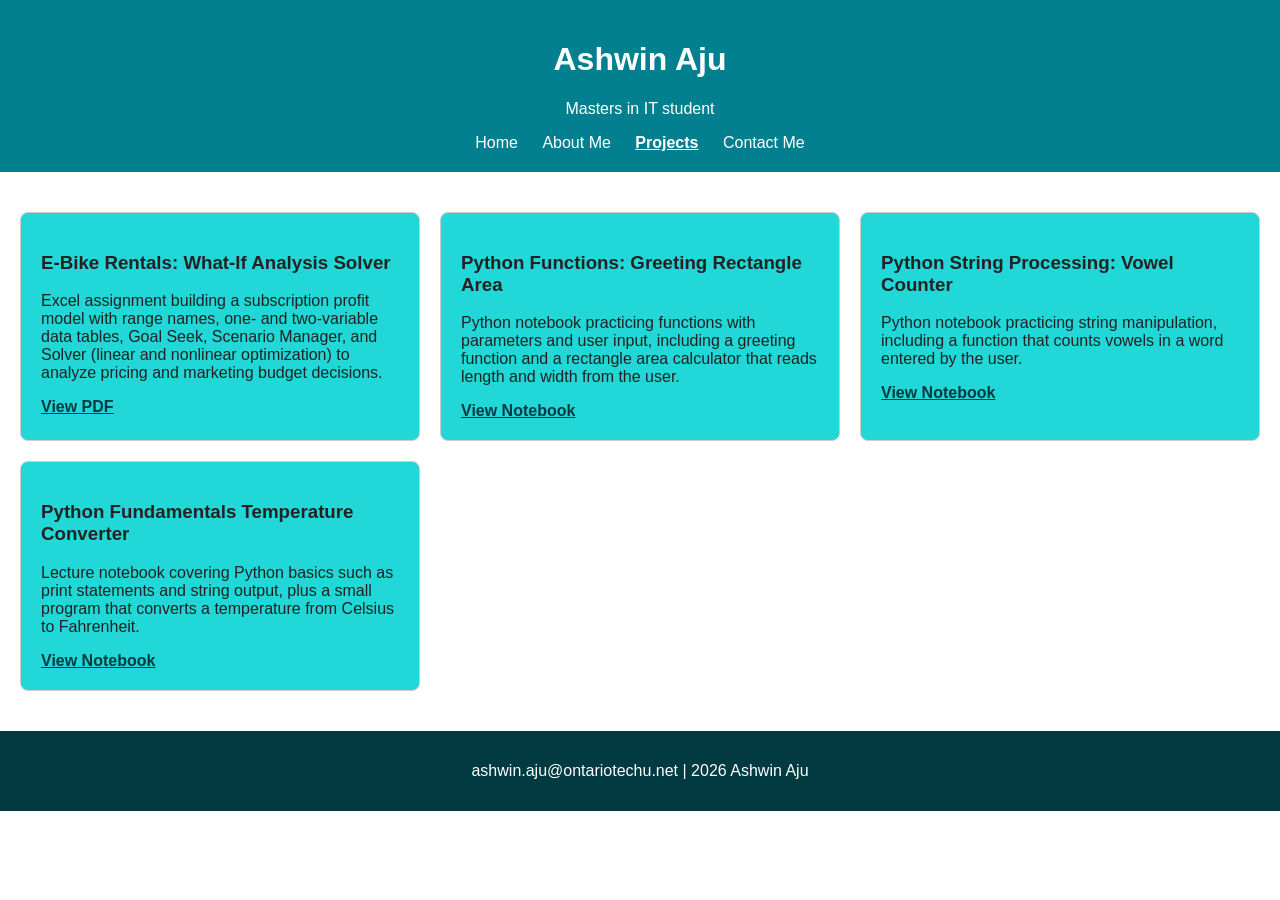
==== projects.html @ 3a2991f5 "Add portfolio site" ====
<!DOCTYPE html>
<html lang="en">
<head>
  <meta charset="UTF-8">
  <meta name="viewport" content="width=device-width, initial-scale=1.0">
  <title>Projects | Ashwin Aju</title>
  <link rel="stylesheet" href="css/style.css">
  <link rel="stylesheet" href="css/tablet.css" media="(max-width: 1024px)">
  <link rel="stylesheet" href="css/mobile.css" media="(max-width: 600px)">
</head>
<body>

  <header>
    <h1>Ashwin Aju</h1>
    <p>Masters in IT student</p>

    <nav>
      <a href="index.html">Home</a>
      <a href="about.html">About Me</a>
      <a href="projects.html" class="active">Projects</a>
      <a href="contact.html">Contact Me</a>
    </nav>
  </header>

  <section id="projects">
    <article class="card">
      <h3>E-Bike Rentals: What-If Analysis Solver</h3>
      <p>Excel assignment building a subscription profit model with range names, one- and two-variable data tables, Goal Seek, Scenario Manager, and Solver (linear and nonlinear optimization) to analyze pricing and marketing budget decisions.</p>
      <a href="files/excel-whatif-solver.pdf">View PDF</a>
    </article>
    <article class="card">
      <h3>Python Functions: Greeting Rectangle Area</h3>
      <p>Python notebook practicing functions with parameters and user input, including a greeting function and a rectangle area calculator that reads length and width from the user.</p>
      <a href="https://colab.research.google.com/drive/1PEfj40LKQtt6A8vVN2cWZ5mYEqZnS1Cf?usp=sharing">View Notebook</a>
      <a href=""></a>
    </article>
    <article class="card">
      <h3>Python String Processing: Vowel Counter</h3>
      <p>Python notebook practicing string manipulation, including a function that counts vowels in a word entered by the user.</p>
      <a href="https://colab.research.google.com/drive/1yIHJF0x7DS48zBefC7n4o3QsHWOtjtsp?usp=sharing">View Notebook</a>
    </article>
    <article class="card">
      <h3>Python Fundamentals Temperature Converter</h3>
      <p>Lecture notebook covering Python basics such as print statements and string output, plus a small program that converts a temperature from Celsius to Fahrenheit.</p>
      <a href="https://colab.research.google.com/drive/1y1J8WAmCzkVhNAOwyAPH-8B84G2kbG3A?usp=sharing">View Notebook</a>
    </article>
  </section>

  <footer>
    <p>ashwin.aju@ontariotechu.net | 2026 Ashwin Aju</p>
  </footer>

</body>
</html>
---- css/style.css ----
* { box-sizing: border-box; }

body {
  margin: 0;
  font-family: Arial, sans-serif;
  color: #222;
  background-color: #ffffff;
}

header {
  background-color: #028090;
  color: white;
  padding: 20px;
  text-align: center;
}

header nav a {
  color: white;
  margin: 0 10px;
  text-decoration: none;
}

header nav a.active {
  font-weight: bold;
  text-decoration: underline;
}

section {
  padding: 40px 20px;
}

#welcome {
  background: linear-gradient(to bottom, #028090, #013a40);
  color: white;
  text-align: center;
}

video {
  max-width: 100%;
  border: 1px solid #ccc;
  border-radius: 8px;
  display: block;
  margin-top: 10px;
}

#projects {
  display: grid;
  grid-template-columns: repeat(3, 1fr);
  gap: 20px;
}

.card {
  background-color: #22d7d7;
  border: 1px solid #ccc;
  border-radius: 8px;
  padding: 20px;
  transition: transform 0.2s, box-shadow 0.2s;
}

.card:hover {
  transform: translateY(-6px);
  box-shadow: 0 8px 16px rgba(0, 0, 0, 0.15);
}

.card a {
  color: #013a40;
  font-weight: bold;
}

footer {
  background-color: #013a40;
  color: white;
  text-align: center;
  padding: 15px;
}

footer a {
  color: #22d7d7;
}

form {
  max-width: 400px;
}

label {
  display: block;
  margin-top: 12px;
}

input, textarea {
  width: 100%;
  padding: 10px;
  border: 1px solid #ccc;
  border-radius: 6px;
  font-family: inherit;
  margin-top: 4px;
}

button {
  background: linear-gradient(135deg, #028090, #22d7d7);
  color: white;
  border: none;
  padding: 12px;
  border-radius: 6px;
  cursor: pointer;
  margin-top: 16px;
}
---- css/tablet.css ----
#projects {
  grid-template-columns: repeat(2, 1fr);
}
---- css/mobile.css ----
header nav a {
  display: block;
  margin: 8px 0;
}

#projects {
  grid-template-columns: 1fr;
}
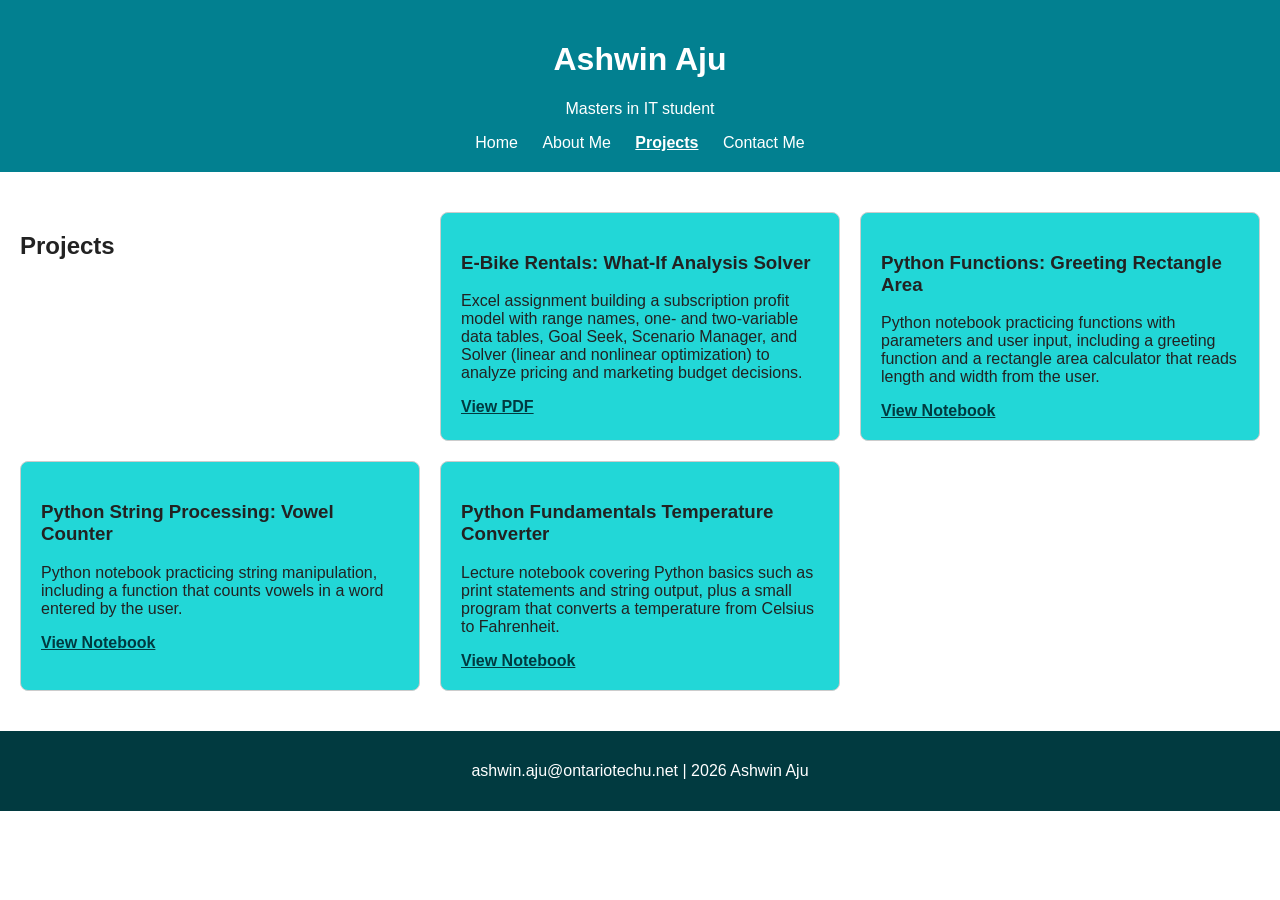
==== commit b3871157: "Fix heading order and remove empty link on projects page" ====
--- a/projects.html
+++ b/projects.html
@@ -23,6 +23,7 @@
   </header>
 
   <section id="projects">
+    <h2>Projects</h2>
     <article class="card">
       <h3>E-Bike Rentals: What-If Analysis Solver</h3>
       <p>Excel assignment building a subscription profit model with range names, one- and two-variable data tables, Goal Seek, Scenario Manager, and Solver (linear and nonlinear optimization) to analyze pricing and marketing budget decisions.</p>
@@ -32,7 +33,6 @@
       <h3>Python Functions: Greeting Rectangle Area</h3>
       <p>Python notebook practicing functions with parameters and user input, including a greeting function and a rectangle area calculator that reads length and width from the user.</p>
       <a href="https://colab.research.google.com/drive/1PEfj40LKQtt6A8vVN2cWZ5mYEqZnS1Cf?usp=sharing">View Notebook</a>
-      <a href=""></a>
     </article>
     <article class="card">
       <h3>Python String Processing: Vowel Counter</h3>
